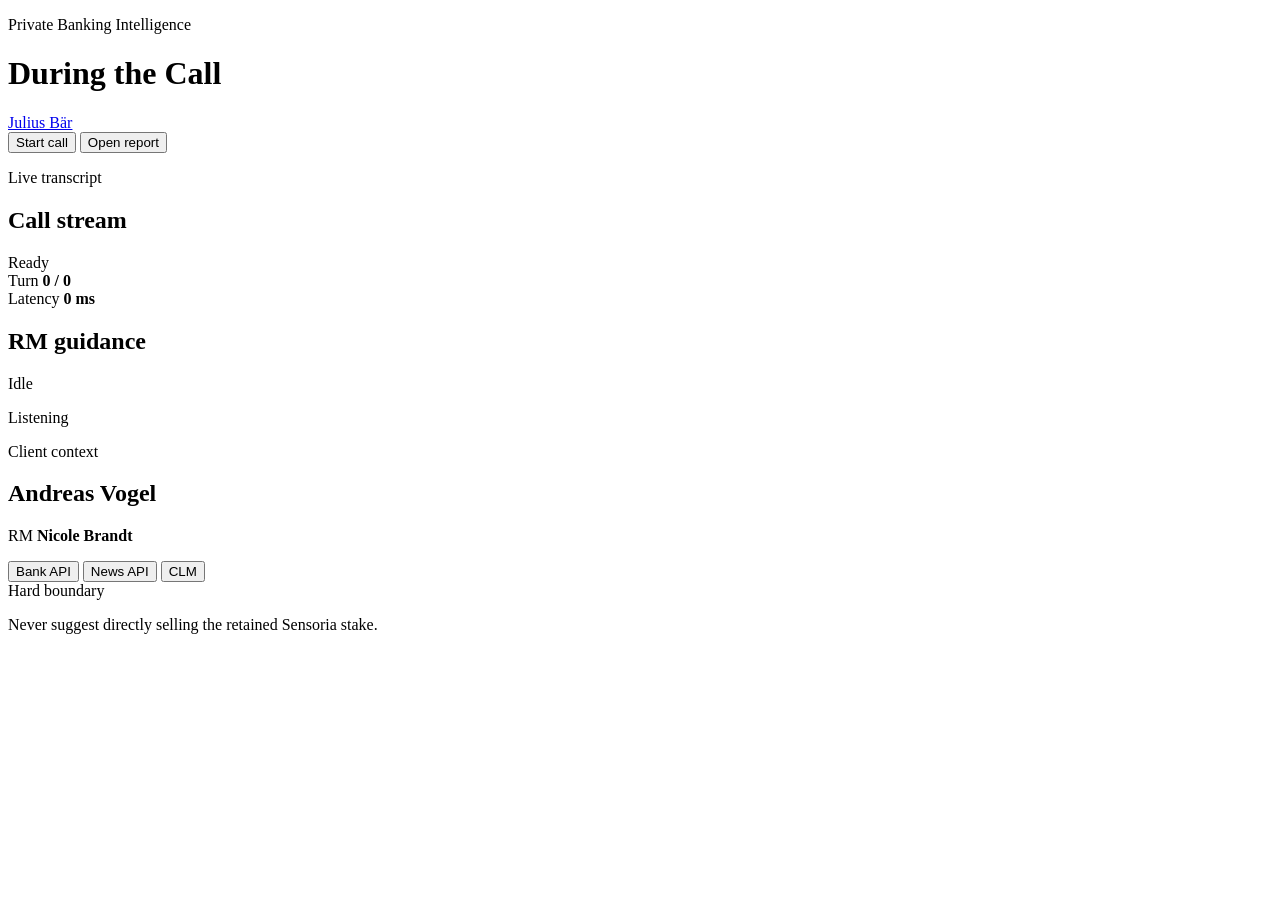
==== steerandreport-live/static/index.html @ a8ee8ed2 "Live version of web app" ====
<!doctype html>
<html lang="en">
  <head>
    <meta charset="utf-8" />
    <meta name="viewport" content="width=device-width, initial-scale=1" />
    <title>During the Call</title>
    <link rel="icon" href="data:," />
    <link rel="stylesheet" href="/styles.css" />
  </head>
  <body class="live-page">
    <header class="app-chrome">
      <div class="chrome-context">
        <p class="kicker">Private Banking Intelligence</p>
        <h1>During the Call</h1>
      </div>
      <a class="brand-wordmark" href="/" aria-label="Julius Bar home">Julius Bär</a>
      <div class="top-actions">
        <button id="simulateBtn" class="button button-secondary" type="button">Start call</button>
        <button id="runBtn" class="button button-primary" type="button">Open report</button>
      </div>
    </header>

    <main class="workbench">
      <section class="workspace-column transcript-column" aria-labelledby="live-title">
        <div class="column-head">
          <div>
            <p class="kicker">Live transcript</p>
            <h2 id="live-title">Call stream</h2>
          </div>
          <span id="streamStatus" class="status-chip">Ready</span>
        </div>

        <div class="teleprompter">
          <div id="transcript" class="transcript-stream" aria-live="polite"></div>
          <span class="caret" aria-hidden="true"></span>
        </div>

        <div class="column-footer">
          <div>
            <span class="meta-label">Turn</span>
            <strong id="turnCounter">0 / 0</strong>
          </div>
          <div class="footer-right">
            <span class="meta-label">Latency</span>
            <strong id="latencyBadge">0 ms</strong>
          </div>
        </div>
      </section>

      <section class="workspace-column steering-column" aria-labelledby="steering-title">
        <div class="column-head steering-head">
          <div>
            <h2 id="steering-title">RM guidance</h2>
          </div>
          <div class="model-status">
            <span class="status-dot" aria-hidden="true"></span>
            <span id="modelLine">Idle</span>
          </div>
        </div>

        <div id="steeringEmpty" class="steering-empty">
          <span class="listening-mark" aria-hidden="true"></span>
          <p>Listening</p>
        </div>
        <div id="guidance" class="cue-stage" aria-live="polite"></div>
      </section>

      <aside class="workspace-column dossier-column" aria-labelledby="client-title">
        <div class="column-head dossier-head">
          <div>
            <p class="kicker">Client context</p>
            <h2 id="client-title">Andreas Vogel</h2>
          </div>
          <div class="rm-label">
            <span>RM</span>
            <strong id="rmName">Nicole Brandt</strong>
          </div>
        </div>

        <dl id="clmGrid" class="wealth-grid"></dl>

        <div class="dossier-tabs" role="tablist" aria-label="Knowledge sources">
          <button class="dossier-tab" data-view="bank_api" role="tab" aria-selected="false" type="button">Bank API</button>
          <button class="dossier-tab" data-view="news_api" role="tab" aria-selected="false" type="button">News API</button>
          <button class="dossier-tab active" data-view="clm" role="tab" aria-selected="true" type="button">CLM</button>
        </div>

        <section id="contextView" class="context-view" aria-live="polite">
          <div id="contextSourceHeader" class="source-header"></div>
          <div id="contextContent" class="source-content"></div>
        </section>

        <div class="dossier-boundary">
          <span class="meta-label">Hard boundary</span>
          <p id="hardBoundary">Never suggest directly selling the retained Sensoria stake.</p>
        </div>
      </aside>
    </main>

    <script src="/app.js"></script>
  </body>
</html>
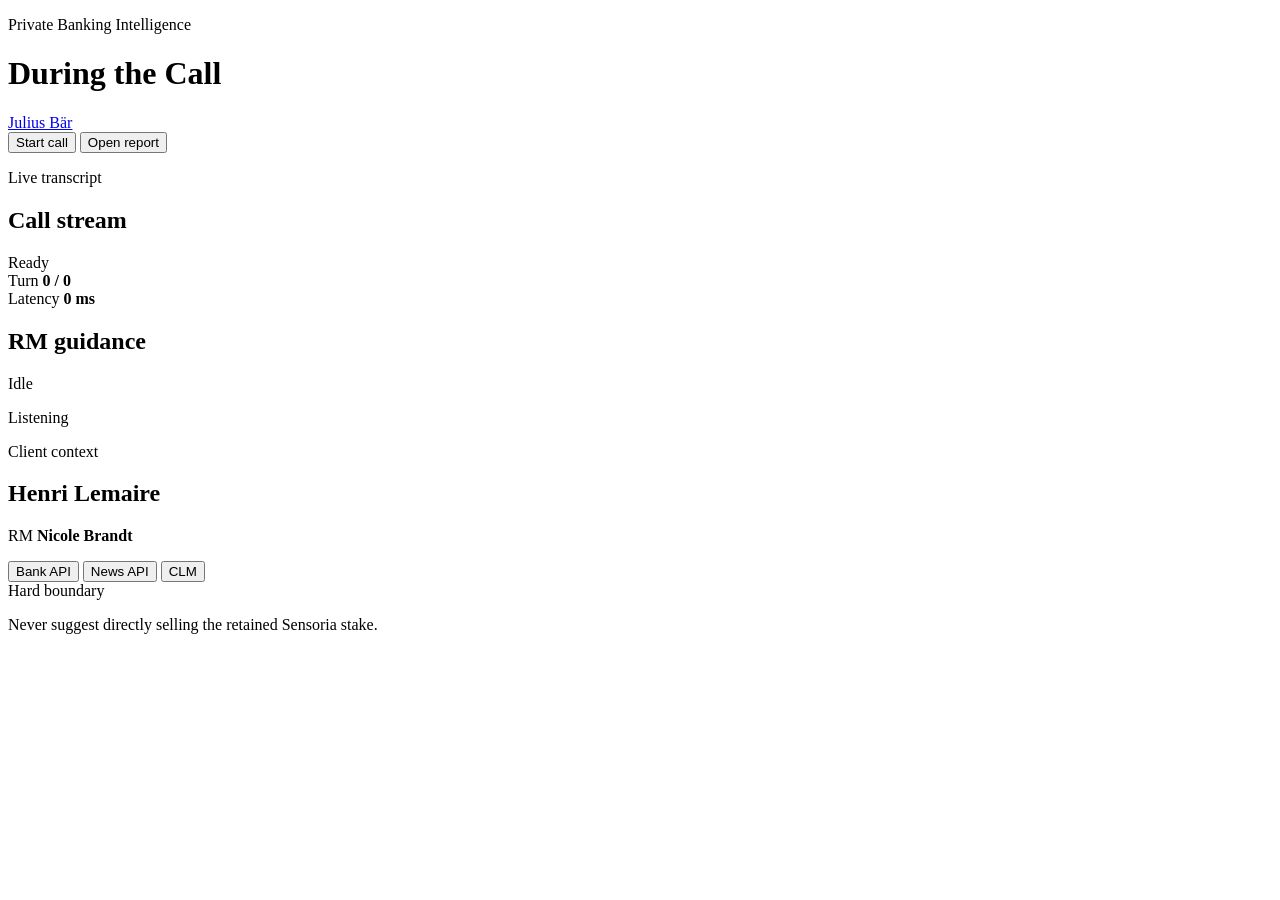
==== commit 38735cfc: "live demo updated" ====
--- a/steerandreport-live/static/index.html
+++ b/steerandreport-live/static/index.html
@@ -69,7 +69,7 @@
         <div class="column-head dossier-head">
           <div>
             <p class="kicker">Client context</p>
-            <h2 id="client-title">Andreas Vogel</h2>
+            <h2 id="client-title">Henri Lemaire</h2>
           </div>
           <div class="rm-label">
             <span>RM</span>
